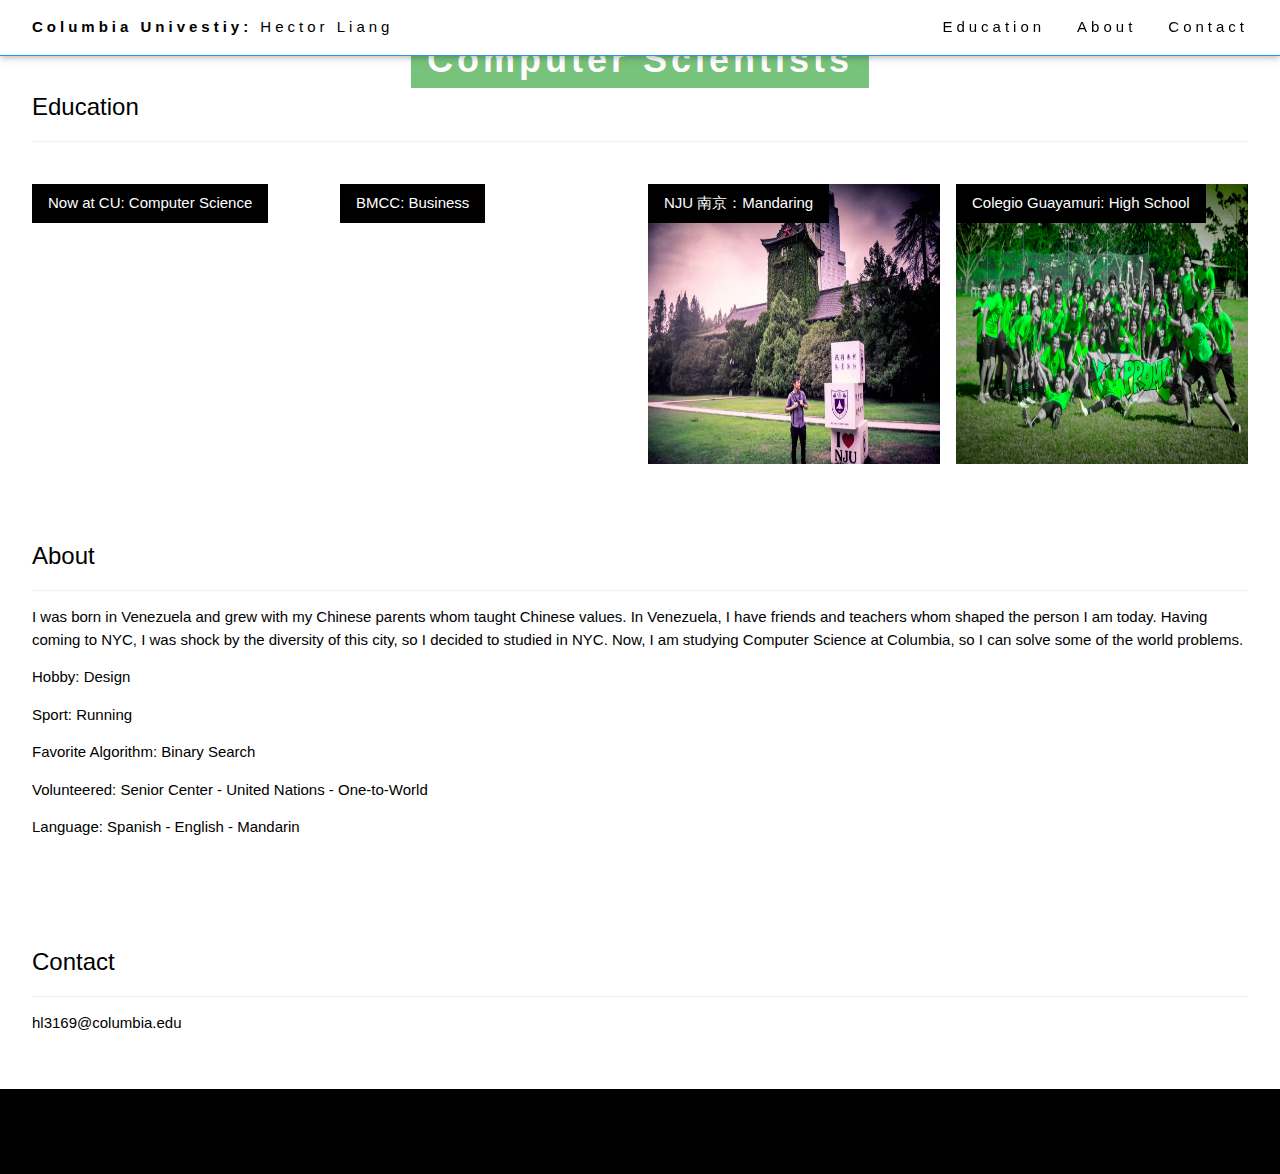
==== index.html @ 71a11af5 "added colors" ====
<!DOCTYPE html>
<html>
<title>HL3169</title>
<meta charset="UTF-8">
<meta name="viewport" content="width=device-width, initial-scale=1">
<link rel="stylesheet" href="https://www.w3schools.com/w3css/4/w3.css">
<style>
    h1{
        color: aquamarine;
    }
</style>
<body>

<!-- Navbar (sit on top) -->
<div class="w3-top">
  <div class="w3-bar w3-white w3-wide w3-padding w3-card w3-border-bottom w3-border-blue">
    <a href="#home" class="w3-bar-item w3-button w3-text-black"><b>Columbia Univestiy:</b> Hector Liang</a>
    <!-- Float links to the right. Hide them on small screens -->
    <div class="w3-right w3-hide-small">
      <a href="#Education" class="w3-bar-item w3-button">Education</a>
      <a href="#about" class="w3-bar-item w3-button">About</a>
      <a href="#contact" class="w3-bar-item w3-button">Contact</a>
    </div>
  </div >
</div>

<!-- Header -->
<header class="w3-display-container w3-content w3-wide" style="max-width:1500px;" id="home">
  <img class="w3-image" src="CUpic.jpg" alt="CS" width="1500" height="800">
  <div class="w3-display-middle w3-margin-top w3-center">
    <h1 class="w3-xxlarge w3-text-white"><span class="w3-padding w3-blue w3-opacity-min">
        <b>GS</b></span> <span class="w3-hide-small " style="font-weight:bold; color: rgb(52, 207, 38);"></span></h1>
        <h1 class="w3-text-white"><span class="w3-padding w3-green w3-opacity-min">
          <b>Computer Scientists</b></span> <span class="w3-hide-small " style="font-weight:bold; color: rgb(52, 207, 38);"></span></h1>
  </div>
</header>

<!-- Page content -->
<div class="w3-content w3-padding" style="max-width:1564px">

  <!-- Education Section -->
  <div class="w3-container w3-padding-32" id="Education">
    <h3 class="w3-border-bottom w3-border-light-grey w3-padding-16">Education</h3>
  </div>

  <div class="w3-row-padding">
    <div class="w3-col l3 m6 w3-margin-bottom">
      <div class="w3-display-container">
        <div class="w3-display-topleft w3-black w3-padding">Now at CU: Computer Science </div>
        <img src="CUpic.jpg" alt="House" style="width:100%; height:280px" >
      </div>
    </div>
    <div class="w3-col l3 m6 w3-margin-bottom">
      <div class="w3-display-container">
        <div class="w3-display-topleft w3-black w3-padding">BMCC: Business</div>
        <img src="BMCC.jpg" alt="House" style="width:100%; height:280px">
      </div>
    </div>
    <div class="w3-col l3 m6 w3-margin-bottom">
      <div class="w3-display-container">
        <div class="w3-display-topleft w3-black w3-padding">NJU 南京：Mandaring</div>
        <img src="Nanjing.jpg" alt="House" style="width:100%; height:280px">
      </div>
    </div>
    <div class="w3-col l3 m6 w3-margin-bottom">
      <div class="w3-display-container">
        <div class="w3-display-topleft w3-black w3-padding">Colegio Guayamuri: High School</div>
        <img src="Guayamuri.jpg" alt="House" style="width:100%; height:280px">
      </div>
    </div>
  </div>

 

  <!-- About Hector Section -->
  <div class="w3-container w3-padding-32" id="about">
    <h3 class="w3-border-bottom w3-border-light-grey w3-padding-16">About</h3>
    <p> I was born in Venezuela and grew with my Chinese parents whom taught Chinese values. In Venezuela, I have friends and teachers 
         whom shaped the person I am today. Having coming to NYC, I was shock by the diversity of this city, so I decided to
         studied in NYC. Now, I am studying Computer Science at Columbia, so I can solve some of the world problems. 
    </p>
    <p>Hobby: Design</p>
    <p>Sport: Running</p>
    <p>Favorite Algorithm: Binary Search</p>
    <p>Volunteered: Senior Center - United Nations - One-to-World</p>
    <p>Language: Spanish - English - Mandarin</p>
  </div>


  <!-- Contact Section -->
  <div class="w3-container w3-padding-32" id="contact">
    <h3 class="w3-border-bottom w3-border-light-grey w3-padding-16">Contact</h3>
    <p>hl3169@columbia.edu
    </p>   
  </div>
  
<!-- End page content -->
</div>


<!-- Footer -->
<footer class="w3-center w3-black w3-padding-16">
  <p style="color:black">Using w3.css's class</p>
</footer>



</body>
</html>
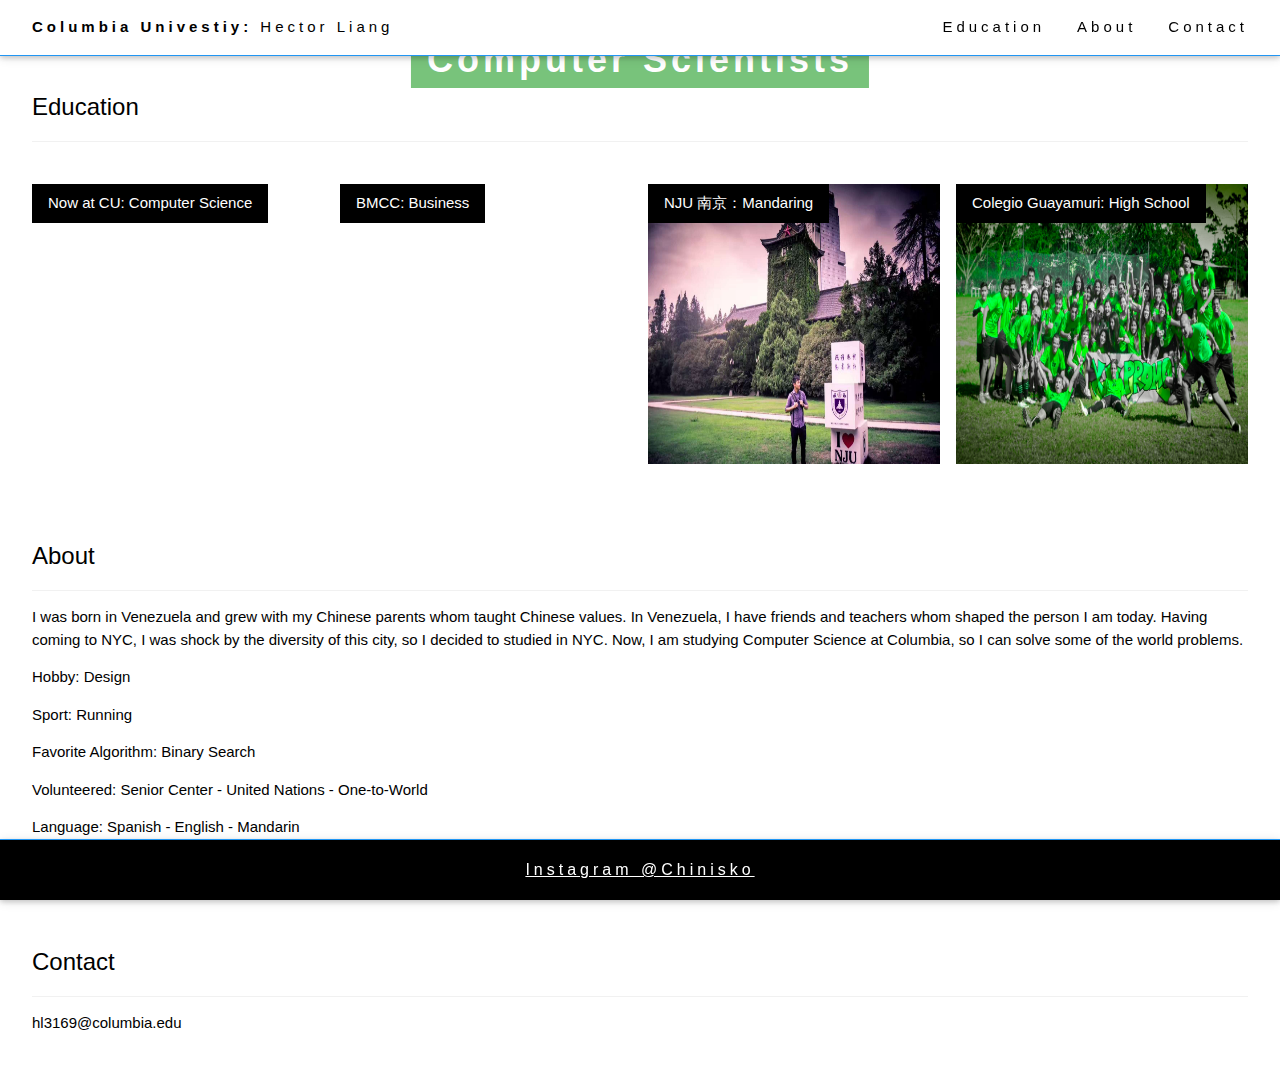
==== commit 558526a4: "added Social media" ====
--- a/index.html
+++ b/index.html
@@ -98,10 +98,16 @@
 </div>
 
 
-<!-- Footer -->
-<footer class="w3-center w3-black w3-padding-16">
-  <p style="color:black">Using w3.css's class</p>
-</footer>
+
+
+<!-- Footer (sit on bottom) -->
+<div class="w3-bottom">
+  <div class="w3-bar w3-black w3-wide w3-padding w3-card w3-border-top w3-border-blue ">  
+  <a href="https://www.instagram.com/chinisko/" target="_blank" > <h6 class="w3-center w3-text-white">Instagram @Chinisko</h6> </a>
+    <!-- Float links to the right. Hide them on small screens -->
+    
+  </div >
+</div>
 
 
 
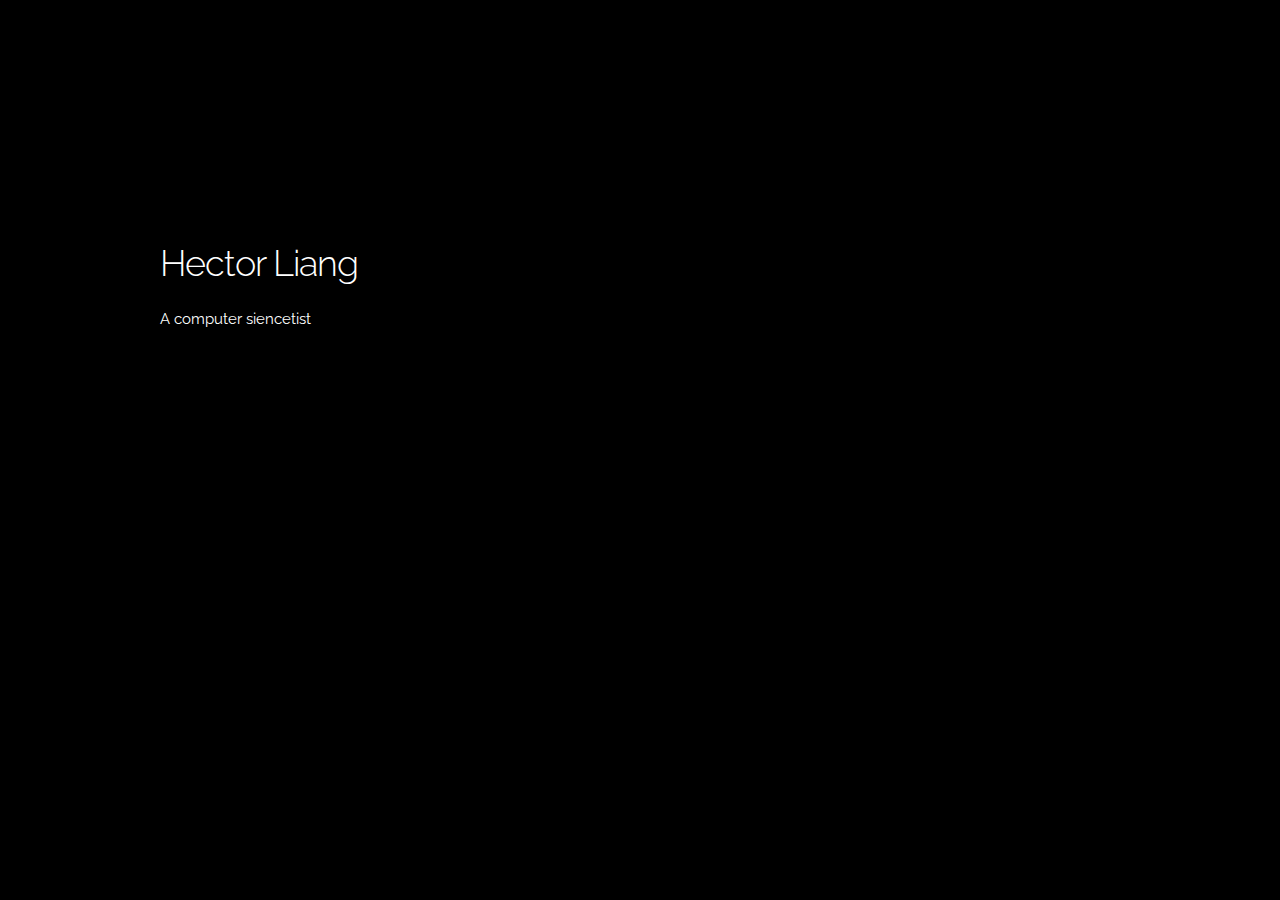
==== commit f17fdec7: "new version template" ====
--- a/index.html
+++ b/index.html
@@ -1,115 +1,46 @@
 <!DOCTYPE html>
-<html>
-<title>HL3169</title>
-<meta charset="UTF-8">
-<meta name="viewport" content="width=device-width, initial-scale=1">
-<link rel="stylesheet" href="https://www.w3schools.com/w3css/4/w3.css">
-<style>
-    h1{
-        color: aquamarine;
-    }
-</style>
+<html lang="en">
+<head>
+
+  <!-- Basic Page Needs
+  –––––––––––––––––––––––––––––––––––––––––––––––––– -->
+  <meta charset="utf-8">
+  <title>Hl3169</title>
+  <meta name="description" content="">
+  <meta name="author" content="">
+
+  <!-- Mobile Specific Metas
+  –––––––––––––––––––––––––––––––––––––––––––––––––– -->
+  <meta name="viewport" content="width=device-width, initial-scale=1">
+
+  <!-- FONT
+  –––––––––––––––––––––––––––––––––––––––––––––––––– -->
+  <link href="//fonts.googleapis.com/css?family=Raleway:400,300,600" rel="stylesheet" type="text/css">
+
+  <!-- CSS
+  –––––––––––––––––––––––––––––––––––––––––––––––––– -->
+  <link rel="stylesheet" href="css/normalize.css">
+  <link rel="stylesheet" href="css/skeleton.css">
+
+  <!-- Favicon
+  –––––––––––––––––––––––––––––––––––––––––––––––––– -->
+  <link rel="icon" type="image/png" href="images/favicon.png">
+
+</head>
 <body>
 
-<!-- Navbar (sit on top) -->
-<div class="w3-top">
-  <div class="w3-bar w3-white w3-wide w3-padding w3-card w3-border-bottom w3-border-blue">
-    <a href="#home" class="w3-bar-item w3-button w3-text-black"><b>Columbia Univestiy:</b> Hector Liang</a>
-    <!-- Float links to the right. Hide them on small screens -->
-    <div class="w3-right w3-hide-small">
-      <a href="#Education" class="w3-bar-item w3-button">Education</a>
-      <a href="#about" class="w3-bar-item w3-button">About</a>
-      <a href="#contact" class="w3-bar-item w3-button">Contact</a>
-    </div>
-  </div >
-</div>
-
-<!-- Header -->
-<header class="w3-display-container w3-content w3-wide" style="max-width:1500px;" id="home">
-  <img class="w3-image" src="CUpic.jpg" alt="CS" width="1500" height="800">
-  <div class="w3-display-middle w3-margin-top w3-center">
-    <h1 class="w3-xxlarge w3-text-white"><span class="w3-padding w3-blue w3-opacity-min">
-        <b>GS</b></span> <span class="w3-hide-small " style="font-weight:bold; color: rgb(52, 207, 38);"></span></h1>
-        <h1 class="w3-text-white"><span class="w3-padding w3-green w3-opacity-min">
-          <b>Computer Scientists</b></span> <span class="w3-hide-small " style="font-weight:bold; color: rgb(52, 207, 38);"></span></h1>
-  </div>
-</header>
-
-<!-- Page content -->
-<div class="w3-content w3-padding" style="max-width:1564px">
-
-  <!-- Education Section -->
-  <div class="w3-container w3-padding-32" id="Education">
-    <h3 class="w3-border-bottom w3-border-light-grey w3-padding-16">Education</h3>
-  </div>
-
-  <div class="w3-row-padding">
-    <div class="w3-col l3 m6 w3-margin-bottom">
-      <div class="w3-display-container">
-        <div class="w3-display-topleft w3-black w3-padding">Now at CU: Computer Science </div>
-        <img src="CUpic.jpg" alt="House" style="width:100%; height:280px" >
-      </div>
-    </div>
-    <div class="w3-col l3 m6 w3-margin-bottom">
-      <div class="w3-display-container">
-        <div class="w3-display-topleft w3-black w3-padding">BMCC: Business</div>
-        <img src="BMCC.jpg" alt="House" style="width:100%; height:280px">
-      </div>
-    </div>
-    <div class="w3-col l3 m6 w3-margin-bottom">
-      <div class="w3-display-container">
-        <div class="w3-display-topleft w3-black w3-padding">NJU 南京：Mandaring</div>
-        <img src="Nanjing.jpg" alt="House" style="width:100%; height:280px">
-      </div>
-    </div>
-    <div class="w3-col l3 m6 w3-margin-bottom">
-      <div class="w3-display-container">
-        <div class="w3-display-topleft w3-black w3-padding">Colegio Guayamuri: High School</div>
-        <img src="Guayamuri.jpg" alt="House" style="width:100%; height:280px">
+  <!-- Primary Page Layout
+  –––––––––––––––––––––––––––––––––––––––––––––––––– -->
+  <div class="container">
+    <div class="row">
+      <div class="one-half column" style="margin-top: 25%">
+        <h3>Hector Liang</h3>
+        <p> A computer siencetist</p>
       </div>
     </div>
   </div>
 
- 
-
-  <!-- About Hector Section -->
-  <div class="w3-container w3-padding-32" id="about">
-    <h3 class="w3-border-bottom w3-border-light-grey w3-padding-16">About</h3>
-    <p> I was born in Venezuela and grew with my Chinese parents whom taught Chinese values. In Venezuela, I have friends and teachers 
-         whom shaped the person I am today. Having coming to NYC, I was shock by the diversity of this city, so I decided to
-         studied in NYC. Now, I am studying Computer Science at Columbia, so I can solve some of the world problems. 
-    </p>
-    <p>Hobby: Design</p>
-    <p>Sport: Running</p>
-    <p>Favorite Algorithm: Binary Search</p>
-    <p>Volunteered: Senior Center - United Nations - One-to-World</p>
-    <p>Language: Spanish - English - Mandarin</p>
-  </div>
-
-
-  <!-- Contact Section -->
-  <div class="w3-container w3-padding-32" id="contact">
-    <h3 class="w3-border-bottom w3-border-light-grey w3-padding-16">Contact</h3>
-    <p>hl3169@columbia.edu
-    </p>   
-  </div>
-  
-<!-- End page content -->
-</div>
-
-
-
-
-<!-- Footer (sit on bottom) -->
-<div class="w3-bottom">
-  <div class="w3-bar w3-black w3-wide w3-padding w3-card w3-border-top w3-border-blue ">  
-  <a href="https://www.instagram.com/chinisko/" target="_blank" > <h6 class="w3-center w3-text-white">Instagram @Chinisko</h6> </a>
-    <!-- Float links to the right. Hide them on small screens -->
-    
-  </div >
-</div>
-
-
-
+<!-- End Document
+  –––––––––––––––––––––––––––––––––––––––––––––––––– -->
 </body>
 </html>
--- a/css/skeleton.css
+++ b/css/skeleton.css
@@ -0,0 +1,430 @@
+/*
+* Skeleton V2.0.4
+* Copyright 2014, Dave Gamache
+* www.getskeleton.com
+* Free to use under the MIT license.
+* http://www.opensource.org/licenses/mit-license.php
+* 12/29/2014
+*
+* Modified by Hector Liang
+*/
+
+
+/* Table of contents
+––––––––––––––––––––––––––––––––––––––––––––––––––
+- Grid
+- Base Styles
+- Typography
+- Links
+- Buttons
+- Forms
+- Lists
+- Code
+- Tables
+- Spacing
+- Utilities
+- Clearing
+- Media Queries
+*/
+
+/* Body
+
+
+*/
+body{
+  background-color: black;
+}
+
+
+/* Grid
+–––––––––––––––––––––––––––––––––––––––––––––––––– */
+.container {
+  position: relative;
+  width: 100%;
+  max-width: 960px;
+  margin: 0 auto;
+  padding: 0 20px;
+  box-sizing: border-box; 
+  color: white;
+}
+.column,
+.columns {
+  width: 100%;
+  float: left;
+  box-sizing: border-box; }
+
+/* For devices larger than 400px */
+@media (min-width: 400px) {
+  .container {
+    width: 85%;
+    padding: 0; }
+}
+
+/* For devices larger than 550px */
+@media (min-width: 550px) {
+  .container {
+    width: 80%; }
+  .column,
+  .columns {
+    margin-left: 4%; }
+  .column:first-child,
+  .columns:first-child {
+    margin-left: 0; }
+
+  .one.column,
+  .one.columns                    { width: 4.66666666667%; }
+  .two.columns                    { width: 13.3333333333%; }
+  .three.columns                  { width: 22%;            }
+  .four.columns                   { width: 30.6666666667%; }
+  .five.columns                   { width: 39.3333333333%; }
+  .six.columns                    { width: 48%;            }
+  .seven.columns                  { width: 56.6666666667%; }
+  .eight.columns                  { width: 65.3333333333%; }
+  .nine.columns                   { width: 74.0%;          }
+  .ten.columns                    { width: 82.6666666667%; }
+  .eleven.columns                 { width: 91.3333333333%; }
+  .twelve.columns                 { width: 100%; margin-left: 0; }
+
+  .one-third.column               { width: 30.6666666667%; }
+  .two-thirds.column              { width: 65.3333333333%; }
+
+  .one-half.column                { width: 48%; }
+
+  /* Offsets */
+  .offset-by-one.column,
+  .offset-by-one.columns          { margin-left: 8.66666666667%; }
+  .offset-by-two.column,
+  .offset-by-two.columns          { margin-left: 17.3333333333%; }
+  .offset-by-three.column,
+  .offset-by-three.columns        { margin-left: 26%;            }
+  .offset-by-four.column,
+  .offset-by-four.columns         { margin-left: 34.6666666667%; }
+  .offset-by-five.column,
+  .offset-by-five.columns         { margin-left: 43.3333333333%; }
+  .offset-by-six.column,
+  .offset-by-six.columns          { margin-left: 52%;            }
+  .offset-by-seven.column,
+  .offset-by-seven.columns        { margin-left: 60.6666666667%; }
+  .offset-by-eight.column,
+  .offset-by-eight.columns        { margin-left: 69.3333333333%; }
+  .offset-by-nine.column,
+  .offset-by-nine.columns         { margin-left: 78.0%;          }
+  .offset-by-ten.column,
+  .offset-by-ten.columns          { margin-left: 86.6666666667%; }
+  .offset-by-eleven.column,
+  .offset-by-eleven.columns       { margin-left: 95.3333333333%; }
+
+  .offset-by-one-third.column,
+  .offset-by-one-third.columns    { margin-left: 34.6666666667%; }
+  .offset-by-two-thirds.column,
+  .offset-by-two-thirds.columns   { margin-left: 69.3333333333%; }
+
+  .offset-by-one-half.column,
+  .offset-by-one-half.columns     { margin-left: 52%; }
+
+}
+
+
+/* Base Styles
+–––––––––––––––––––––––––––––––––––––––––––––––––– */
+/* NOTE
+html is set to 62.5% so that all the REM measurements throughout Skeleton
+are based on 10px sizing. So basically 1.5rem = 15px :) */
+html {
+  font-size: 62.5%; }
+body {
+  font-size: 1.5em; /* currently ems cause chrome bug misinterpreting rems on body element */
+  line-height: 1.6;
+  font-weight: 400;
+  font-family: "Raleway", "HelveticaNeue", "Helvetica Neue", Helvetica, Arial, sans-serif;
+  color: #222; }
+
+
+/* Typography
+–––––––––––––––––––––––––––––––––––––––––––––––––– */
+h1, h2, h3, h4, h5, h6 {
+  margin-top: 0;
+  margin-bottom: 2rem;
+  font-weight: 300; }
+h1 { font-size: 4.0rem; line-height: 1.2;  letter-spacing: -.1rem;}
+h2 { font-size: 3.6rem; line-height: 1.25; letter-spacing: -.1rem; }
+h3 { font-size: 3.0rem; line-height: 1.3;  letter-spacing: -.1rem; }
+h4 { font-size: 2.4rem; line-height: 1.35; letter-spacing: -.08rem; }
+h5 { font-size: 1.8rem; line-height: 1.5;  letter-spacing: -.05rem; }
+h6 { font-size: 1.5rem; line-height: 1.6;  letter-spacing: 0; }
+
+/* Larger than phablet */
+@media (min-width: 550px) {
+  h1 { font-size: 5.0rem; }
+  h2 { font-size: 4.2rem; }
+  h3 { font-size: 3.6rem; }
+  h4 { font-size: 3.0rem; }
+  h5 { font-size: 2.4rem; }
+  h6 { font-size: 1.5rem; }
+}
+
+p {
+  margin-top: 0; }
+
+
+/* Links
+–––––––––––––––––––––––––––––––––––––––––––––––––– */
+a {
+  color: #1EAEDB; }
+a:hover {
+  color: #0FA0CE; }
+
+
+/* Buttons
+–––––––––––––––––––––––––––––––––––––––––––––––––– */
+.button,
+button,
+input[type="submit"],
+input[type="reset"],
+input[type="button"] {
+  display: inline-block;
+  height: 38px;
+  padding: 0 30px;
+  color: #555;
+  text-align: center;
+  font-size: 11px;
+  font-weight: 600;
+  line-height: 38px;
+  letter-spacing: .1rem;
+  text-transform: uppercase;
+  text-decoration: none;
+  white-space: nowrap;
+  background-color: transparent;
+  border-radius: 4px;
+  border: 1px solid #bbb;
+  cursor: pointer;
+  box-sizing: border-box; }
+.button:hover,
+button:hover,
+input[type="submit"]:hover,
+input[type="reset"]:hover,
+input[type="button"]:hover,
+.button:focus,
+button:focus,
+input[type="submit"]:focus,
+input[type="reset"]:focus,
+input[type="button"]:focus {
+  color: #333;
+  border-color: #888;
+  outline: 0; }
+.button.button-primary,
+button.button-primary,
+input[type="submit"].button-primary,
+input[type="reset"].button-primary,
+input[type="button"].button-primary {
+  color: #FFF;
+  background-color: #33C3F0;
+  border-color: #33C3F0; }
+.button.button-primary:hover,
+button.button-primary:hover,
+input[type="submit"].button-primary:hover,
+input[type="reset"].button-primary:hover,
+input[type="button"].button-primary:hover,
+.button.button-primary:focus,
+button.button-primary:focus,
+input[type="submit"].button-primary:focus,
+input[type="reset"].button-primary:focus,
+input[type="button"].button-primary:focus {
+  color: #FFF;
+  background-color: #1EAEDB;
+  border-color: #1EAEDB; }
+
+
+/* Forms
+–––––––––––––––––––––––––––––––––––––––––––––––––– */
+input[type="email"],
+input[type="number"],
+input[type="search"],
+input[type="text"],
+input[type="tel"],
+input[type="url"],
+input[type="password"],
+textarea,
+select {
+  height: 38px;
+  padding: 6px 10px; /* The 6px vertically centers text on FF, ignored by Webkit */
+  background-color: #fff;
+  border: 1px solid #D1D1D1;
+  border-radius: 4px;
+  box-shadow: none;
+  box-sizing: border-box; }
+/* Removes awkward default styles on some inputs for iOS */
+input[type="email"],
+input[type="number"],
+input[type="search"],
+input[type="text"],
+input[type="tel"],
+input[type="url"],
+input[type="password"],
+textarea {
+  -webkit-appearance: none;
+     -moz-appearance: none;
+          appearance: none; }
+textarea {
+  min-height: 65px;
+  padding-top: 6px;
+  padding-bottom: 6px; }
+input[type="email"]:focus,
+input[type="number"]:focus,
+input[type="search"]:focus,
+input[type="text"]:focus,
+input[type="tel"]:focus,
+input[type="url"]:focus,
+input[type="password"]:focus,
+textarea:focus,
+select:focus {
+  border: 1px solid #33C3F0;
+  outline: 0; }
+label,
+legend {
+  display: block;
+  margin-bottom: .5rem;
+  font-weight: 600; }
+fieldset {
+  padding: 0;
+  border-width: 0; }
+input[type="checkbox"],
+input[type="radio"] {
+  display: inline; }
+label > .label-body {
+  display: inline-block;
+  margin-left: .5rem;
+  font-weight: normal; }
+
+
+/* Lists
+–––––––––––––––––––––––––––––––––––––––––––––––––– */
+ul {
+  list-style: circle inside; }
+ol {
+  list-style: decimal inside; }
+ol, ul {
+  padding-left: 0;
+  margin-top: 0; }
+ul ul,
+ul ol,
+ol ol,
+ol ul {
+  margin: 1.5rem 0 1.5rem 3rem;
+  font-size: 90%; }
+li {
+  margin-bottom: 1rem; }
+
+
+/* Code
+–––––––––––––––––––––––––––––––––––––––––––––––––– */
+code {
+  padding: .2rem .5rem;
+  margin: 0 .2rem;
+  font-size: 90%;
+  white-space: nowrap;
+  background: #F1F1F1;
+  border: 1px solid #E1E1E1;
+  border-radius: 4px; }
+pre > code {
+  display: block;
+  padding: 1rem 1.5rem;
+  white-space: pre; }
+
+
+/* Tables
+–––––––––––––––––––––––––––––––––––––––––––––––––– */
+th,
+td {
+  padding: 12px 15px;
+  text-align: left;
+  border-bottom: 1px solid #E1E1E1; }
+th:first-child,
+td:first-child {
+  padding-left: 0; }
+th:last-child,
+td:last-child {
+  padding-right: 0; }
+
+
+/* Spacing
+–––––––––––––––––––––––––––––––––––––––––––––––––– */
+button,
+.button {
+  margin-bottom: 1rem; }
+input,
+textarea,
+select,
+fieldset {
+  margin-bottom: 1.5rem; }
+pre,
+blockquote,
+dl,
+figure,
+table,
+p,
+ul,
+ol,
+form {
+  margin-bottom: 2.5rem; }
+
+
+/* Utilities
+–––––––––––––––––––––––––––––––––––––––––––––––––– */
+.u-full-width {
+  width: 100%;
+  box-sizing: border-box; }
+.u-max-full-width {
+  max-width: 100%;
+  box-sizing: border-box; }
+.u-pull-right {
+  float: right; }
+.u-pull-left {
+  float: left; }
+
+
+/* Misc
+–––––––––––––––––––––––––––––––––––––––––––––––––– */
+hr {
+  margin-top: 3rem;
+  margin-bottom: 3.5rem;
+  border-width: 0;
+  border-top: 1px solid #E1E1E1; }
+
+
+/* Clearing
+–––––––––––––––––––––––––––––––––––––––––––––––––– */
+
+/* Self Clearing Goodness */
+.container:after,
+.row:after,
+.u-cf {
+  content: "";
+  display: table;
+  clear: both; }
+
+
+/* Media Queries
+–––––––––––––––––––––––––––––––––––––––––––––––––– */
+/*
+Note: The best way to structure the use of media queries is to create the queries
+near the relevant code. For example, if you wanted to change the styles for buttons
+on small devices, paste the mobile query code up in the buttons section and style it
+there.
+*/
+
+
+/* Larger than mobile */
+@media (min-width: 400px) {}
+
+/* Larger than phablet (also point when grid becomes active) */
+@media (min-width: 550px) {}
+
+/* Larger than tablet */
+@media (min-width: 750px) {}
+
+/* Larger than desktop */
+@media (min-width: 1000px) {}
+
+/* Larger than Desktop HD */
+@media (min-width: 1200px) {}
